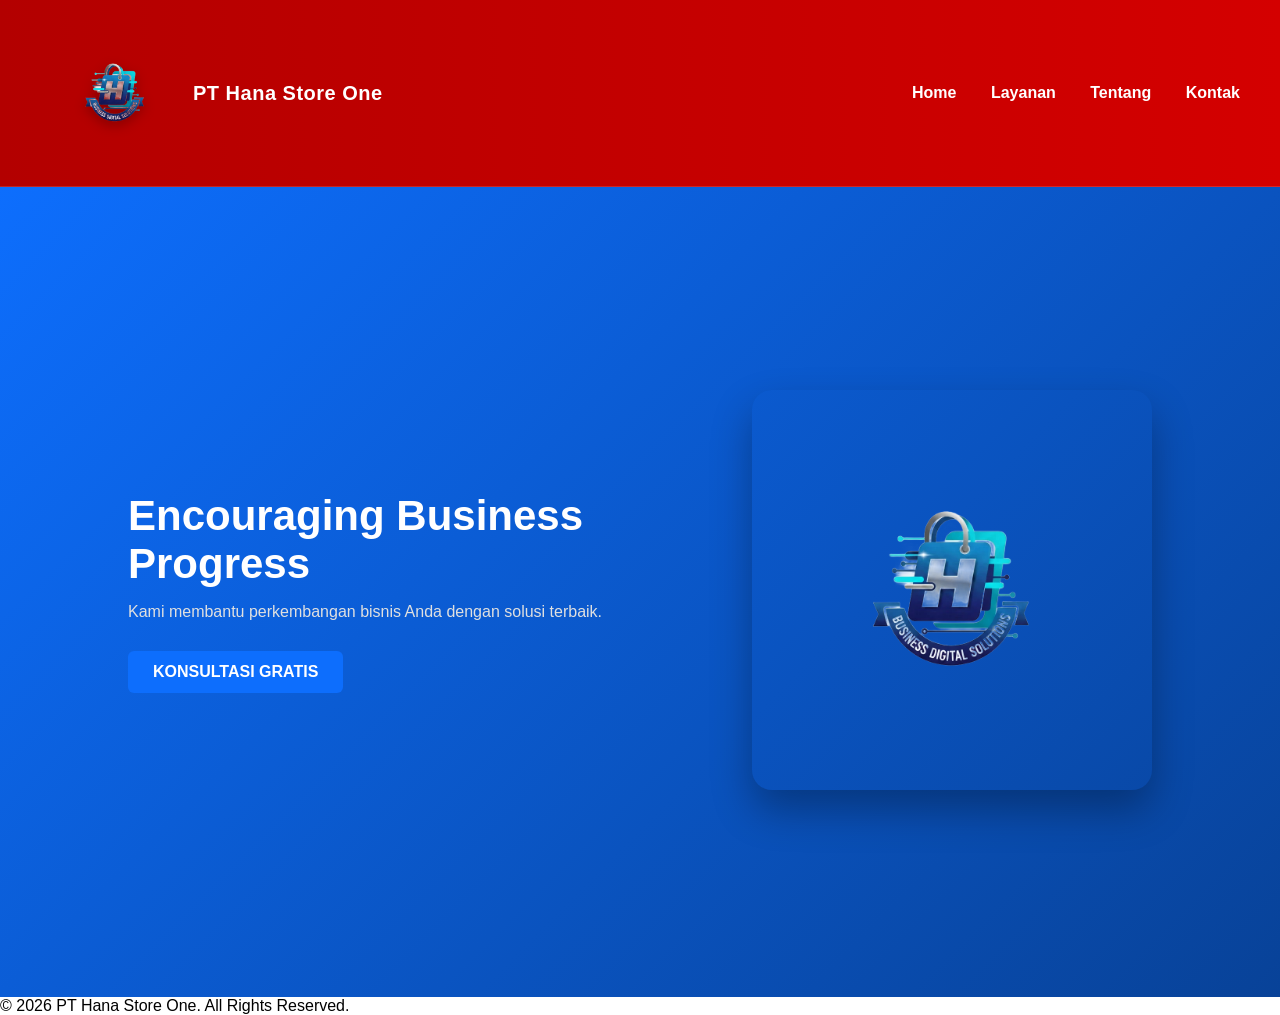
==== index.html @ 7aee6101 "Update index.html" ====
<!DOCTYPE html>
<html lang="id">
<head>
    <meta charset="UTF-8">
    <meta name="viewport" content="width=device-width, initial-scale=1.0">
    <title>PT Hana Store One</title>
    <link rel="stylesheet" href="style.css">
</head>
<body>

<nav class="navbar">
    <div class="logo">
        <img src="Store.com.png" alt="Logo">
        <span class="company-name">PT Hana Store One</span>
    </div>

    <div class="menu">
        <a href="index.html">Home</a>
        <a href="layanan.html">Layanan</a>
        <a href="tentang.html">Tentang</a>
        <a href="kontak.html">Kontak</a>
    </div>
</nav>

<section class="hero">

    <div class="hero-text">
        <h1>Encouraging Business Progress</h1>
        <p>Kami membantu perkembangan bisnis Anda dengan solusi terbaik.</p>
        <a href="kontak.html" class="btn">KONSULTASI GRATIS</a>
    </div>

    <div class="hero-image">
        <img src="Store.com.png" alt="Logo">
    </div>

</section>

<footer>
    © 2026 PT Hana Store One. All Rights Reserved.
</footer>

</body>
</html>
---- style.css ----
/* ================= RESET ================= */
* {
    margin: 0;
    padding: 0;
    box-sizing: border-box;
    font-family: Arial, sans-serif;
}

html, body {
    height: 100%;
}

/* ================= NAVBAR DESKTOP ================= */
.navbar {
    display: flex;
    justify-content: space-between;
    align-items: center;
    padding: 18px 40px;
    background: linear-gradient(90deg, #b30000, #d40000);
    box-shadow: 0 4px 15px rgba(0,0,0,0.2);
    border-bottom: 1px solid rgba(255,255,255,0.15);
}

.logo {
    display: flex;
    align-items: center;
    gap: 3px;
    color: white;
    font-weight: 600;
}

.logo img {
    width: 150px;
    height: auto;
    filter: drop-shadow(0 4px 6px rgba(0,0,0,0.3));
    transition: 0.3s ease;
}

.logo img:hover {
    transform: scale(1.05);
}

.logo span {
    font-size: 20px;
    letter-spacing: 0.5px;
}

.menu a {
    color: white;
    text-decoration: none;
    margin-left: 30px;
    font-weight: 600;
    transition: 0.3s ease;
    position: relative;
}

.menu a::after {
    content: "";
    position: absolute;
    width: 0%;
    height: 2px;
    bottom: -5px;
    left: 0;
    background-color: white;
    transition: 0.3s ease;
}

.menu a:hover::after {
    width: 100%;
}


/* ================= HERO ================= */
.hero {
    min-height: 90vh;
    display: flex;
    align-items: center;
    justify-content: space-between;
    padding: 80px 10%;
    background: linear-gradient(135deg, #0d6efd, #084298);
    color: white;
}

.hero-text {
    max-width: 500px;
}

.hero-image img {
    width: 400px;
    border-radius: 20px;
    box-shadow: 0 20px 40px rgba(0,0,0,0.3);
}

.hero h1 {
    font-size: clamp(24px, 5vw, 42px);
    margin-bottom: 15px;
}

.hero p {
    margin-bottom: 30px;
    color: #e0e0e0;
}

/* ================= BUTTON ================= */
.btn {
    background-color: #0d6efd;
    color: white;
    padding: 12px 25px;
    border-radius: 6px;
    text-decoration: none;
    display: inline-block;
    font-weight: 600;
    transition: 0.3s ease;
}

.btn:hover {
    background-color: #084298;
}

/* ================= CONTENT ================= */
.content {
    padding: 80px 40px;
    text-align: center;
    max-width: 1200px;
    margin: auto;
}

.content img {
    margin-top: -80px;
    display: block;
    margin-left: auto;
    margin-right: auto;
}

.cards {
    display: flex;
    flex-direction: column;
    gap: 25px;
    margin-top: 40px;
    align-items: center;
}

.card {
    background: #f4f4f4;
    padding: 25px;
    width: 100%;
    max-width: 700px;
    border-radius: 10px;
    text-align: left;
    box-shadow: 0 5px 15px rgba(0,0,0,0.05);
}

/* ================= CONTACT ================= */
.contact-section {
    min-height: 80vh;
    display: flex;
    justify-content: center;
    align-items: center;
    text-align: center;
    padding: 40px 20px;
}

.contact-box {
    background: white;
    padding: 40px;
    border-radius: 12px;
    box-shadow: 0 5px 20px rgba(0,0,0,0.1);
    max-width: 600px;
    width: 100%;
}

.contact-buttons {
    margin-top: 30px;
    display: flex;
    flex-direction: column;
    gap: 15px;
}

/* Contact Buttons Variants */
.wa {
    background-color: #25D366;
}

.email {
    background-color: #0d6efd;
}

.ig {
    background: linear-gradient(45deg, #f09433, #e6683c, #dc2743, #cc2366, #bc1888);
}

/* ================= FOOTER ================= */
.footer {
    text-align: center;
    padding: 20px;
    background: #b30000;
    color: white;
    font-weight: 500;
}

/* ================= RESPONSIVE TABLET ================= */
@media (max-width: 992px) {

    .navbar {
        padding: 15px 25px;
    }

    .logo img {
        width: 130px;
    }

    .logo span {
        font-size: 18px;
    }

    .menu a {
        margin-left: 20px;
        font-size: 14px;
    }
}

/* ================= RESPONSIVE MOBILE ================= */
@media (max-width: 768px) {

    .hero {
        flex-direction: column;
        text-align: center;
    }

    .hero-image img {
        width: 300px;
        margin-top: 30px;
    }
    
    .navbar {
        padding: 12px 15px;
    }

    .logo {
        gap: 5px;
    }

    .logo img {
        width: 110px;
    }

    .logo span {
        font-size: 16px;
    }

    .menu a {
        margin-left: 15px;
        font-size: 13px;
    }

    .content {
        padding: 60px 20px;
    }
}
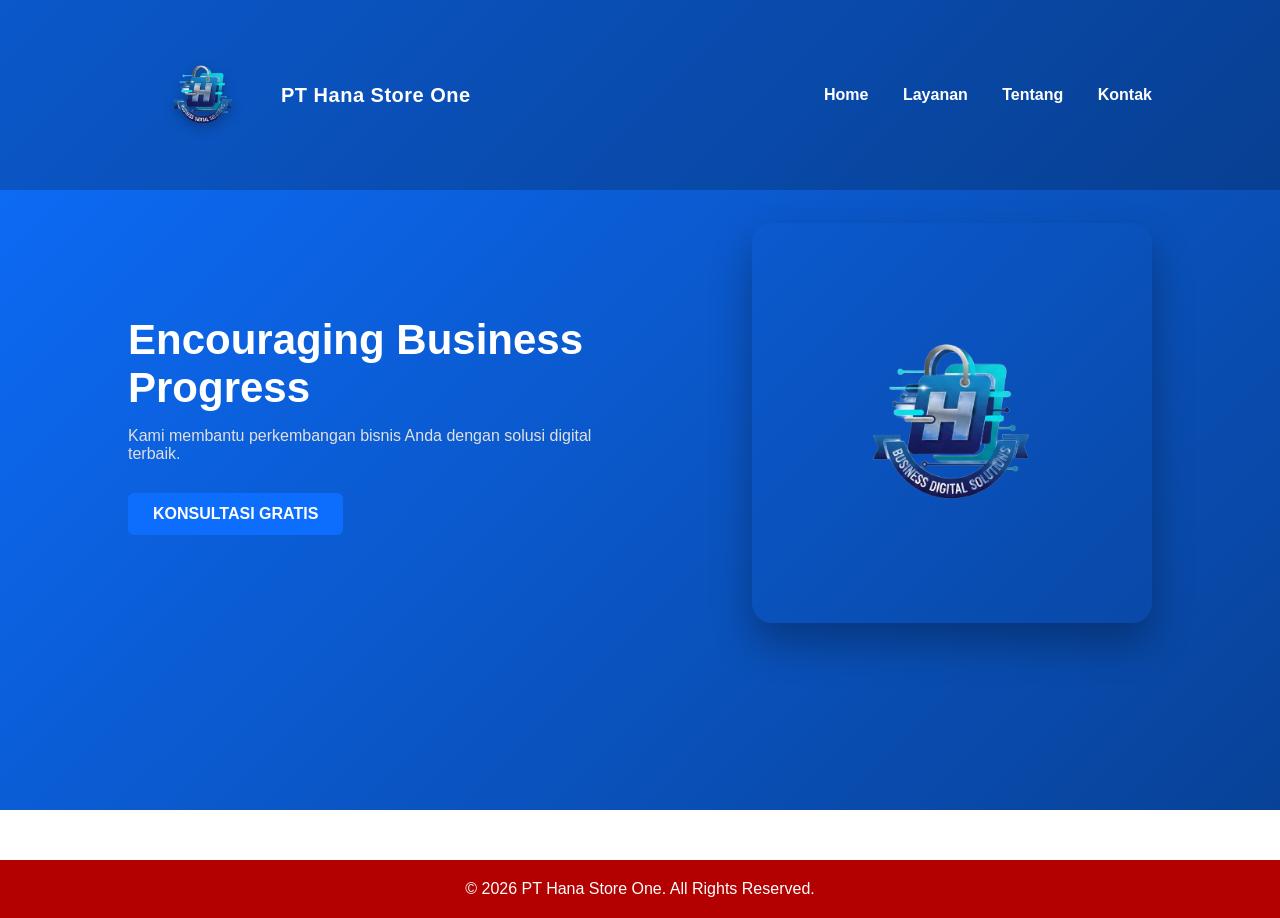
==== commit fcbef985: "Update index.html" ====
--- a/index.html
+++ b/index.html
@@ -3,7 +3,7 @@
 <head>
     <meta charset="UTF-8">
     <meta name="viewport" content="width=device-width, initial-scale=1.0">
-    <title>PT Hana Store One</title>
+    <title>Home - PT Hana Store One</title>
     <link rel="stylesheet" href="style.css">
 </head>
 <body>
@@ -15,7 +15,7 @@
     </div>
 
     <div class="menu">
-        <a href="index.html">Home</a>
+        <a href="index.html" class="active">Home</a>
         <a href="layanan.html">Layanan</a>
         <a href="tentang.html">Tentang</a>
         <a href="kontak.html">Kontak</a>
@@ -26,17 +26,17 @@
 
     <div class="hero-text">
         <h1>Encouraging Business Progress</h1>
-        <p>Kami membantu perkembangan bisnis Anda dengan solusi terbaik.</p>
+        <p>Kami membantu perkembangan bisnis Anda dengan solusi digital terbaik.</p>
         <a href="kontak.html" class="btn">KONSULTASI GRATIS</a>
     </div>
 
     <div class="hero-image">
-        <img src="Store.com.png" alt="Logo">
+        <img src="Store.com.png" alt="Logo PT Hana Store One">
     </div>
 
 </section>
 
-<footer>
+<footer class="footer">
     © 2026 PT Hana Store One. All Rights Reserved.
 </footer>
 
--- a/style.css
+++ b/style.css
@@ -12,13 +12,16 @@
 
 /* ================= NAVBAR DESKTOP ================= */
 .navbar {
+    position: absolute;
+    width: 100%;
+    top: 0;
+    left: 0;
+    padding: 20px 10%;
     display: flex;
     justify-content: space-between;
     align-items: center;
-    padding: 18px 40px;
-    background: linear-gradient(90deg, #b30000, #d40000);
-    box-shadow: 0 4px 15px rgba(0,0,0,0.2);
-    border-bottom: 1px solid rgba(255,255,255,0.15);
+    background: rgba(0, 0, 0, 0.2);
+    z-index: 1000;
 }
 
 .logo {
@@ -76,7 +79,7 @@
     display: flex;
     align-items: center;
     justify-content: space-between;
-    padding: 80px 10%;
+    padding: 120px 10% 80px;
     background: linear-gradient(135deg, #0d6efd, #084298);
     color: white;
 }
@@ -119,7 +122,7 @@
 
 /* ================= CONTENT ================= */
 .content {
-    padding: 80px 40px;
+    padding: 60px 20px 120px 20px;
     text-align: center;
     max-width: 1200px;
     margin: auto;
@@ -133,6 +136,7 @@
 }
 
 .cards {
+    margin-bottom: 120px;
     display: flex;
     flex-direction: column;
     gap: 25px;
@@ -196,6 +200,7 @@
     background: #b30000;
     color: white;
     font-weight: 500;
+    margin-top: 50px;
 }
 
 /* ================= RESPONSIVE TABLET ================= */
@@ -256,4 +261,18 @@
     .content {
         padding: 60px 20px;
     }
-}
+
+    .service-card {
+        background: white;
+        padding: 30px;
+        border-radius: 15px;
+        box-shadow: 0 10px 30px rgba(0,0,0,0.1);
+        margin-bottom: 30px;
+        transition: 0.3s;
+   }
+
+   .service-card:hover {
+       transform: translateY(-10px);
+   }
+
+}
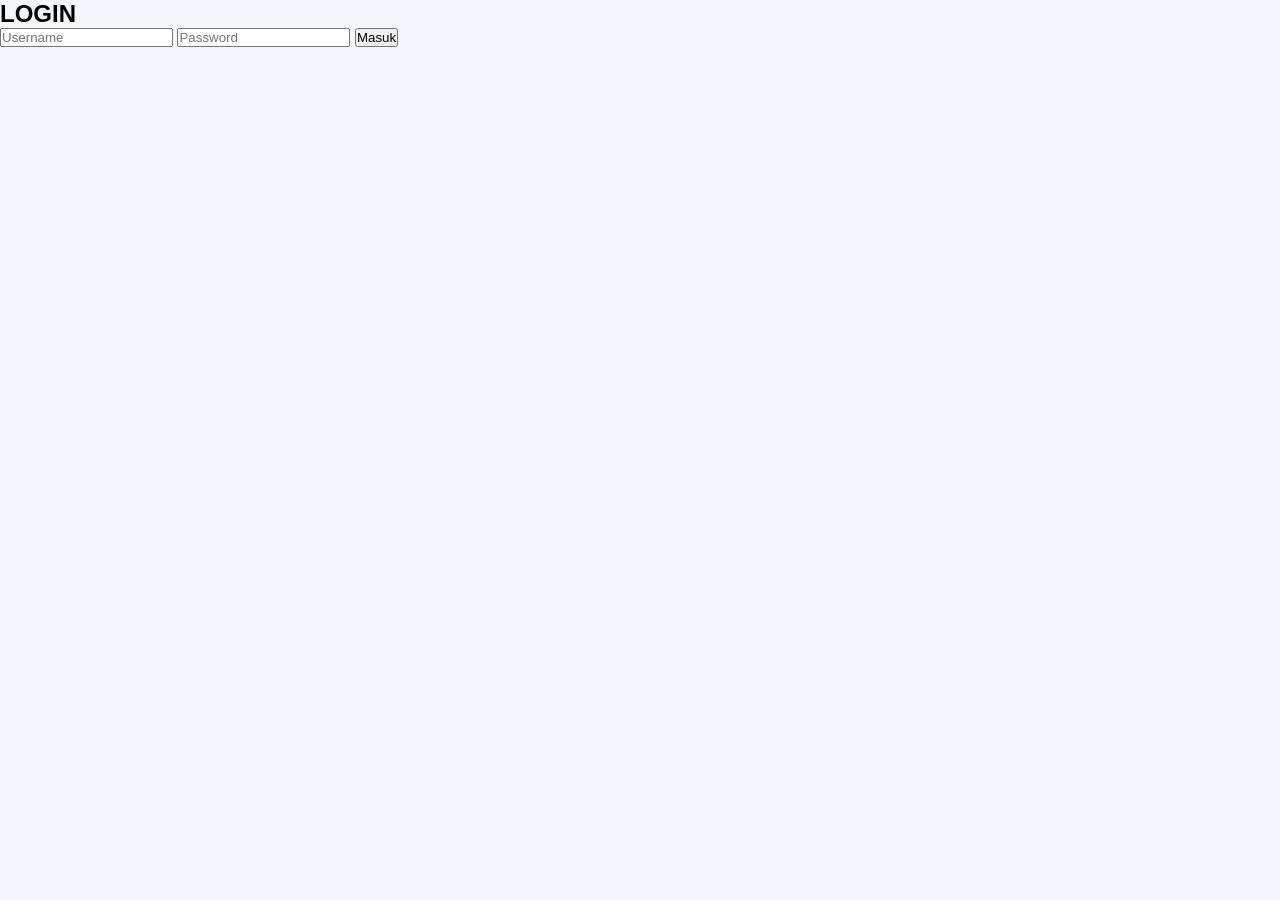
==== commit 686ee3a3: "Rename login.html to index.html" ====
--- a/index.html
+++ b/index.html
@@ -1,44 +1,33 @@
 <!DOCTYPE html>
 <html lang="id">
 <head>
-    <meta charset="UTF-8">
-    <meta name="viewport" content="width=device-width, initial-scale=1.0">
-    <title>Home - PT Hana Store One</title>
-    <link rel="stylesheet" href="style.css">
+
+<meta charset="UTF-8">
+<meta name="viewport" content="width=device-width, initial-scale=1.0">
+
+<title>Login PT HANA STORE ONE</title>
+
+<link rel="stylesheet" href="style.css">
+
 </head>
+
 <body>
 
-<nav class="navbar">
-    <div class="logo">
-        <img src="Store.com.png" alt="Logo">
-        <span class="company-name">PT Hana Store One</span>
-    </div>
+<div class="login-box">
 
-    <div class="menu">
-        <a href="index.html" class="active">Home</a>
-        <a href="layanan.html">Layanan</a>
-        <a href="tentang.html">Tentang</a>
-        <a href="kontak.html">Kontak</a>
-    </div>
-</nav>
+<h2>LOGIN</h2>
 
-<section class="hero">
+<input type="text" id="username" placeholder="Username">
 
-    <div class="hero-text">
-        <h1>Encouraging Business Progress</h1>
-        <p>Kami membantu perkembangan bisnis Anda dengan solusi digital terbaik.</p>
-        <a href="kontak.html" class="btn">KONSULTASI GRATIS</a>
-    </div>
+<input type="password" id="password" placeholder="Password">
 
-    <div class="hero-image">
-        <img src="Store.com.png" alt="Logo PT Hana Store One">
-    </div>
+<button onclick="login()">Masuk</button>
 
-</section>
+<p id="pesan"></p>
 
-<footer class="footer">
-    © 2026 PT Hana Store One. All Rights Reserved.
-</footer>
+</div>
+
+<script src="login.js"></script>
 
 </body>
 </html>
--- a/style.css
+++ b/style.css
@@ -1,278 +1,299 @@
 /* ================= RESET ================= */
-* {
-    margin: 0;
-    padding: 0;
-    box-sizing: border-box;
-    font-family: Arial, sans-serif;
-}
-
-html, body {
-    height: 100%;
-}
-
-/* ================= NAVBAR DESKTOP ================= */
-.navbar {
-    position: absolute;
-    width: 100%;
-    top: 0;
-    left: 0;
-    padding: 20px 10%;
-    display: flex;
-    justify-content: space-between;
-    align-items: center;
-    background: rgba(0, 0, 0, 0.2);
-    z-index: 1000;
-}
-
-.logo {
-    display: flex;
-    align-items: center;
-    gap: 3px;
-    color: white;
-    font-weight: 600;
-}
-
-.logo img {
-    width: 150px;
-    height: auto;
-    filter: drop-shadow(0 4px 6px rgba(0,0,0,0.3));
-    transition: 0.3s ease;
-}
-
-.logo img:hover {
-    transform: scale(1.05);
-}
-
-.logo span {
-    font-size: 20px;
-    letter-spacing: 0.5px;
-}
-
-.menu a {
-    color: white;
-    text-decoration: none;
-    margin-left: 30px;
-    font-weight: 600;
-    transition: 0.3s ease;
-    position: relative;
-}
-
-.menu a::after {
-    content: "";
-    position: absolute;
-    width: 0%;
-    height: 2px;
-    bottom: -5px;
-    left: 0;
-    background-color: white;
-    transition: 0.3s ease;
-}
-
-.menu a:hover::after {
-    width: 100%;
-}
+
+*{
+margin:0;
+padding:0;
+box-sizing:border-box;
+font-family:Arial,sans-serif;
+}
+
+body{
+background:#f5f6fa;
+}
+
+
+/* ================= NAVBAR ================= */
+
+.navbar{
+width:100%;
+padding:20px 10%;
+display:flex;
+justify-content:space-between;
+align-items:center;
+background:linear-gradient(135deg,#0d6efd,#084298);
+}
+
+.logo{
+display:flex;
+align-items:center;
+gap:10px;
+color:white;
+font-weight:600;
+}
+
+.logo img{
+width:50px;
+}
+
+.menu a{
+color:white;
+text-decoration:none;
+margin-left:30px;
+font-weight:600;
+}
+
 
 
 /* ================= HERO ================= */
-.hero {
-    min-height: 90vh;
-    display: flex;
-    align-items: center;
-    justify-content: space-between;
-    padding: 120px 10% 80px;
-    background: linear-gradient(135deg, #0d6efd, #084298);
-    color: white;
-}
-
-.hero-text {
-    max-width: 500px;
-}
-
-.hero-image img {
-    width: 400px;
-    border-radius: 20px;
-    box-shadow: 0 20px 40px rgba(0,0,0,0.3);
-}
-
-.hero h1 {
-    font-size: clamp(24px, 5vw, 42px);
-    margin-bottom: 15px;
-}
-
-.hero p {
-    margin-bottom: 30px;
-    color: #e0e0e0;
-}
+
+.hero{
+min-height:100vh;
+display:flex;
+align-items:center;
+justify-content:space-between;
+padding:0 10%;
+background:linear-gradient(135deg,#0d6efd,#084298);
+color:white;
+}
+
+.hero-text{
+max-width:500px;
+}
+
+.hero h1{
+font-size:42px;
+margin-bottom:15px;
+}
+
+.hero p{
+margin-bottom:25px;
+color:#e0e0e0;
+}
+
+.hero-image img{
+width:350px;
+}
+
+
 
 /* ================= BUTTON ================= */
-.btn {
-    background-color: #0d6efd;
-    color: white;
-    padding: 12px 25px;
-    border-radius: 6px;
-    text-decoration: none;
-    display: inline-block;
-    font-weight: 600;
-    transition: 0.3s ease;
-}
-
-.btn:hover {
-    background-color: #084298;
-}
+
+.btn{
+background:white;
+color:#0d6efd;
+padding:12px 25px;
+border-radius:6px;
+text-decoration:none;
+font-weight:bold;
+display:inline-block;
+}
+
+.btn:hover{
+background:#e6e6e6;
+}
+
+
 
 /* ================= CONTENT ================= */
-.content {
-    padding: 60px 20px 120px 20px;
-    text-align: center;
-    max-width: 1200px;
-    margin: auto;
-}
-
-.content img {
-    margin-top: -80px;
-    display: block;
-    margin-left: auto;
-    margin-right: auto;
-}
-
-.cards {
-    margin-bottom: 120px;
-    display: flex;
-    flex-direction: column;
-    gap: 25px;
-    margin-top: 40px;
-    align-items: center;
-}
-
-.card {
-    background: #f4f4f4;
-    padding: 25px;
-    width: 100%;
-    max-width: 700px;
-    border-radius: 10px;
-    text-align: left;
-    box-shadow: 0 5px 15px rgba(0,0,0,0.05);
-}
+
+.content{
+max-width:1100px;
+margin:80px auto;
+padding:0 5%;
+}
+
+.content h1{
+margin-bottom:15px;
+}
+
+.content p{
+margin-bottom:15px;
+line-height:1.6;
+}
+
+
+
+/* ================= LAYANAN ================= */
+
+.cards{
+margin-top:40px;
+display:flex;
+flex-direction:column;
+gap:30px;
+}
+
+.card{
+background:white;
+padding:30px;
+border-radius:10px;
+box-shadow:0 5px 20px rgba(0,0,0,0.05);
+}
+
+
+
+/* ================= TENTANG ================= */
+
+.about-section{
+max-width:900px;
+margin:80px auto;
+padding:0 20px;
+text-align:center;
+}
+
+.about-section h1{
+font-size:36px;
+margin-bottom:20px;
+}
+
+.about-section p{
+line-height:1.8;
+margin-bottom:20px;
+}
+
+.about-section img{
+width:300px;
+margin-top:40px;
+}
+
+
 
 /* ================= CONTACT ================= */
-.contact-section {
-    min-height: 80vh;
-    display: flex;
-    justify-content: center;
-    align-items: center;
-    text-align: center;
-    padding: 40px 20px;
-}
-
-.contact-box {
-    background: white;
-    padding: 40px;
-    border-radius: 12px;
-    box-shadow: 0 5px 20px rgba(0,0,0,0.1);
-    max-width: 600px;
-    width: 100%;
-}
-
-.contact-buttons {
-    margin-top: 30px;
-    display: flex;
-    flex-direction: column;
-    gap: 15px;
-}
-
-/* Contact Buttons Variants */
-.wa {
-    background-color: #25D366;
-}
-
-.email {
-    background-color: #0d6efd;
-}
-
-.ig {
-    background: linear-gradient(45deg, #f09433, #e6683c, #dc2743, #cc2366, #bc1888);
+
+.contact-section{
+min-height:80vh;
+display:flex;
+justify-content:center;
+align-items:center;
+padding:60px 10%;
+}
+
+.contact-container{
+display:flex;
+gap:80px;
+max-width:1100px;
+width:100%;
+align-items:center;
+}
+
+.contact-box{
+background:white;
+padding:40px;
+border-radius:12px;
+box-shadow:0 5px 20px rgba(0,0,0,0.1);
+flex:1;
+}
+
+.contact-buttons{
+margin-top:25px;
+display:flex;
+flex-direction:column;
+gap:20px;
+}
+
+
+/* Tombol warna */
+
+.wa{
+background:#25D366;
+color:black;
+}
+
+.email{
+background:#0d6efd;
+color:black;
+}
+
+.ig{
+background:linear-gradient(45deg,#f09433,#e6683c,#dc2743,#cc2366,#bc1888);
+color:black;
 }
 
 /* ================= FOOTER ================= */
-.footer {
-    text-align: center;
-    padding: 20px;
-    background: #b30000;
-    color: white;
-    font-weight: 500;
-    margin-top: 50px;
-}
-
-/* ================= RESPONSIVE TABLET ================= */
-@media (max-width: 992px) {
-
-    .navbar {
-        padding: 15px 25px;
-    }
-
-    .logo img {
-        width: 130px;
-    }
-
-    .logo span {
-        font-size: 18px;
-    }
-
-    .menu a {
-        margin-left: 20px;
-        font-size: 14px;
-    }
-}
-
-/* ================= RESPONSIVE MOBILE ================= */
-@media (max-width: 768px) {
-
-    .hero {
-        flex-direction: column;
-        text-align: center;
-    }
-
-    .hero-image img {
-        width: 300px;
-        margin-top: 30px;
-    }
-    
-    .navbar {
-        padding: 12px 15px;
-    }
-
-    .logo {
-        gap: 5px;
-    }
-
-    .logo img {
-        width: 110px;
-    }
-
-    .logo span {
-        font-size: 16px;
-    }
-
-    .menu a {
-        margin-left: 15px;
-        font-size: 13px;
-    }
-
-    .content {
-        padding: 60px 20px;
-    }
-
-    .service-card {
-        background: white;
-        padding: 30px;
-        border-radius: 15px;
-        box-shadow: 0 10px 30px rgba(0,0,0,0.1);
-        margin-bottom: 30px;
-        transition: 0.3s;
-   }
-
-   .service-card:hover {
-       transform: translateY(-10px);
-   }
-
-}
+
+footer{
+text-align:center;
+padding:20px;
+background:#b30000;
+color:white;
+}
+
+
+
+/* ================= RESPONSIVE ================= */
+
+@media(max-width:768px){
+
+.hero{
+flex-direction:column;
+text-align:center;
+}
+
+.hero-image img{
+margin-top:30px;
+width:250px;
+}
+
+.menu a{
+margin-left:15px;
+font-size:14px;
+}
+
+.contact-container{
+flex-direction:column;
+text-align:center;
+}
+
+.contact-logo img{
+width:220px;
+}
+
+  body{
+background:#f5f6fa;
+font-family:Arial;
+display:flex;
+justify-content:center;
+align-items:center;
+height:100vh;
+}
+
+.login-box{
+background:white;
+padding:40px;
+border-radius:10px;
+width:300px;
+text-align:center;
+box-shadow:0px 0px 10px rgba(0,0,0,0.1);
+}
+
+.login-box h2{
+margin-bottom:20px;
+}
+
+input{
+width:100%;
+padding:10px;
+margin:10px 0;
+border-radius:5px;
+border:1px solid #ccc;
+}
+
+button{
+width:100%;
+padding:10px;
+background:#007bff;
+color:white;
+border:none;
+border-radius:5px;
+cursor:pointer;
+}
+
+button:hover{
+background:#0056b3;
+}
+
+#pesan{
+color:red;
+margin-top:10px;
+}
+
+}
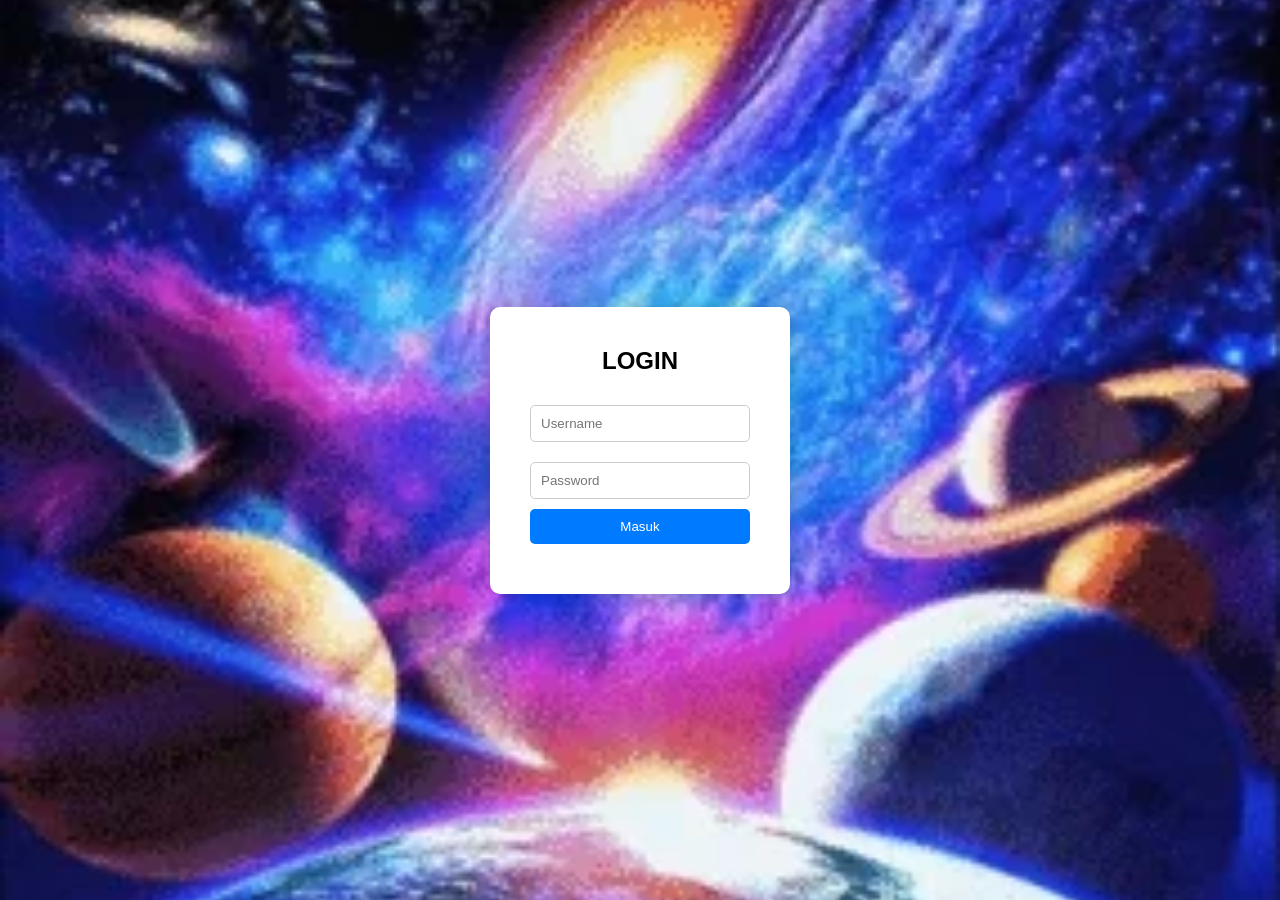
==== commit 752015a8: "Update index.html" ====
--- a/index.html
+++ b/index.html
@@ -4,21 +4,18 @@
 
 <meta charset="UTF-8">
 <meta name="viewport" content="width=device-width, initial-scale=1.0">
-
 <title>Login PT HANA STORE ONE</title>
-
+  
 <link rel="stylesheet" href="style.css">
 
 </head>
 
-<body>
+<body class="login-page">
 
 <div class="login-box">
-
 <h2>LOGIN</h2>
 
 <input type="text" id="username" placeholder="Username">
-
 <input type="password" id="password" placeholder="Password">
 
 <button onclick="login()">Masuk</button>
--- a/style.css
+++ b/style.css
@@ -7,8 +7,65 @@
 font-family:Arial,sans-serif;
 }
 
+/* ================= BODY NORMAL WEBSITE ================= */
+
 body{
 background:#f5f6fa;
+}
+
+/* ================= LOGIN PAGE ================= */
+
+.login-box{
+background:white;
+padding:40px;
+border-radius:10px;
+width:300px;
+text-align:center;
+box-shadow:0px 0px 15px rgba(0,0,0,0.2);
+}
+
+/* Background khusus login */
+body.login-page{
+background:url("background.gif");
+background-size:cover;
+background-position:center;
+background-repeat:no-repeat;
+
+display:flex;
+justify-content:center;
+align-items:center;
+height:100vh;
+}
+
+.login-box h2{
+margin-bottom:20px;
+}
+
+input{
+width:100%;
+padding:10px;
+margin:10px 0;
+border-radius:5px;
+border:1px solid #ccc;
+}
+
+button{
+width:100%;
+padding:10px;
+background:#007bff;
+color:white;
+border:none;
+border-radius:5px;
+cursor:pointer;
+}
+
+button:hover{
+background:#0056b3;
+}
+
+#pesan{
+color:red;
+margin-top:10px;
 }
 
 
@@ -43,7 +100,6 @@
 }
 
 
-
 /* ================= HERO ================= */
 
 .hero{
@@ -73,7 +129,6 @@
 .hero-image img{
 width:350px;
 }
-
 
 
 /* ================= BUTTON ================= */
@@ -93,7 +148,6 @@
 }
 
 
-
 /* ================= CONTENT ================= */
 
 .content{
@@ -112,7 +166,6 @@
 }
 
 
-
 /* ================= LAYANAN ================= */
 
 .cards{
@@ -128,7 +181,6 @@
 border-radius:10px;
 box-shadow:0 5px 20px rgba(0,0,0,0.05);
 }
-
 
 
 /* ================= TENTANG ================= */
@@ -156,7 +208,6 @@
 }
 
 
-
 /* ================= CONTACT ================= */
 
 .contact-section{
@@ -190,9 +241,6 @@
 gap:20px;
 }
 
-
-/* Tombol warna */
-
 .wa{
 background:#25D366;
 color:black;
@@ -208,6 +256,7 @@
 color:black;
 }
 
+
 /* ================= FOOTER ================= */
 
 footer{
@@ -216,7 +265,6 @@
 background:#b30000;
 color:white;
 }
-
 
 
 /* ================= RESPONSIVE ================= */
@@ -243,57 +291,4 @@
 text-align:center;
 }
 
-.contact-logo img{
-width:220px;
-}
-
-  body{
-background:#f5f6fa;
-font-family:Arial;
-display:flex;
-justify-content:center;
-align-items:center;
-height:100vh;
-}
-
-.login-box{
-background:white;
-padding:40px;
-border-radius:10px;
-width:300px;
-text-align:center;
-box-shadow:0px 0px 10px rgba(0,0,0,0.1);
-}
-
-.login-box h2{
-margin-bottom:20px;
-}
-
-input{
-width:100%;
-padding:10px;
-margin:10px 0;
-border-radius:5px;
-border:1px solid #ccc;
-}
-
-button{
-width:100%;
-padding:10px;
-background:#007bff;
-color:white;
-border:none;
-border-radius:5px;
-cursor:pointer;
-}
-
-button:hover{
-background:#0056b3;
-}
-
-#pesan{
-color:red;
-margin-top:10px;
-}
-
-}
+}
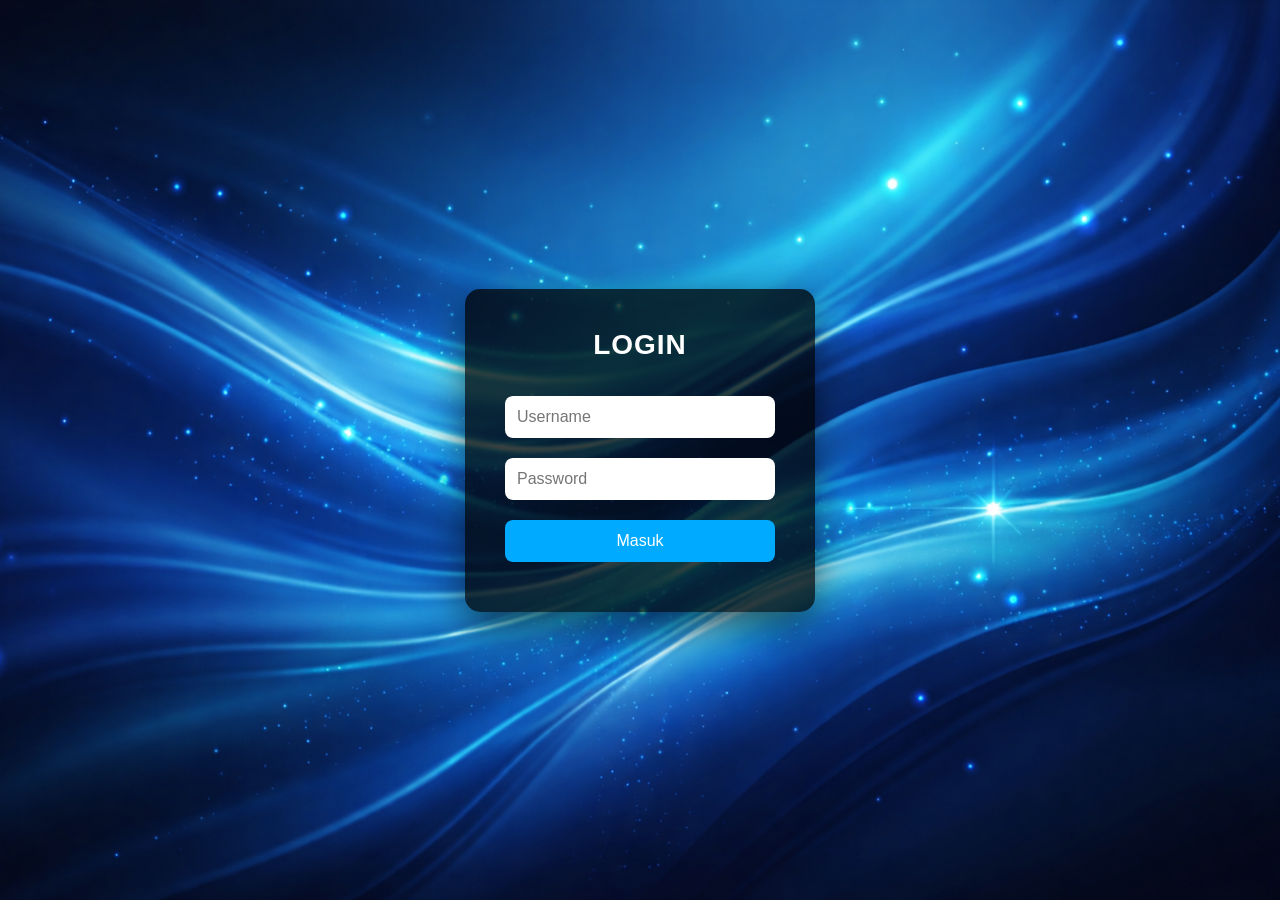
==== commit bf262c27: "Integrate Facebook Pixel tracking in index.html Added Facebook Pixel tracking code for analytics." ====
--- a/index.html
+++ b/index.html
@@ -7,6 +7,24 @@
 <title>Login PT HANA STORE ONE</title>
   
 <link rel="stylesheet" href="style.css">
+  
+<!-- Meta Pixel Code -->
+<script>
+!function(f,b,e,v,n,t,s)
+{if(f.fbq)return;n=f.fbq=function(){n.callMethod?
+n.callMethod.apply(n,arguments):n.queue.push(arguments)};
+if(!f._fbq)f._fbq=n;n.push=n;n.loaded=!0;n.version='2.0';
+n.queue=[];t=b.createElement(e);t.async=!0;
+t.src=v;s=b.getElementsByTagName(e)[0];
+s.parentNode.insertBefore(t,s)}(window, document,'script',
+'https://connect.facebook.net/en_US/fbevents.js');
+fbq('init', '1217204670527055');
+fbq('track', 'PageView');
+</script>
+<noscript><img height="1" width="1" style="display:none"
+src="https://www.facebook.com/tr?id=1217204670527055&ev=PageView&noscript=1"
+/></noscript>
+<!-- End Meta Pixel Code -->  
 
 </head>
 
--- a/style.css
+++ b/style.css
@@ -4,29 +4,17 @@
 margin:0;
 padding:0;
 box-sizing:border-box;
-font-family:Arial,sans-serif;
-}
-
-/* ================= BODY NORMAL WEBSITE ================= */
-
+font-family: Arial, sans-serif;
+}
+
+/* BODY NORMAL WEBSITE */
 body{
-background:#f5f6fa;
-}
-
-/* ================= LOGIN PAGE ================= */
-
-.login-box{
-background:white;
-padding:40px;
-border-radius:10px;
-width:300px;
-text-align:center;
-box-shadow:0px 0px 15px rgba(0,0,0,0.2);
-}
-
-/* Background khusus login */
+background: f5f6fa;
+}
+
+/* BODY KHUSUS LOGIN */
 body.login-page{
-background:url("background.gif");
+background-image: url("background.png");
 background-size:cover;
 background-position:center;
 background-repeat:no-repeat;
@@ -37,37 +25,55 @@
 height:100vh;
 }
 
+/* ================= BOX LOGIN ================= */
+
+.login-box{
+width:350px;
+padding:40px;
+background:rgba(0,0,0,0.75);
+border-radius:15px;
+box-shadow:0 15px 40px rgba(0,0,0,0.6);
+text-align:center;
+color:white;
+}
+
 .login-box h2{
-margin-bottom:20px;
-}
-
-input{
-width:100%;
-padding:10px;
+margin-bottom:25px;
+font-size:28px;
+letter-spacing:1px;
+}
+
+.login-box input{
+width:100%;
+padding:12px;
 margin:10px 0;
-border-radius:5px;
-border:1px solid #ccc;
-}
-
-button{
-width:100%;
-padding:10px;
-background:#007bff;
-color:white;
+border-radius:8px;
 border:none;
-border-radius:5px;
+outline:none;
+font-size:16px;
+}
+
+.login-box button{
+width:100%;
+padding:12px;
+margin-top:10px;
+border:none;
+border-radius:8px;
+background:#00aaff;
+color:white;
+font-size:16px;
 cursor:pointer;
-}
-
-button:hover{
-background:#0056b3;
+transition:0.3s;
+}
+
+.login-box button:hover{
+background:#0088cc;
 }
 
 #pesan{
-color:red;
 margin-top:10px;
-}
-
+color:#ff4d4d;
+}
 
 /* ================= NAVBAR ================= */
 
@@ -99,7 +105,6 @@
 font-weight:600;
 }
 
-
 /* ================= HERO ================= */
 
 .hero{
@@ -129,7 +134,6 @@
 .hero-image img{
 width:350px;
 }
-
 
 /* ================= BUTTON ================= */
 
@@ -147,7 +151,6 @@
 background:#e6e6e6;
 }
 
-
 /* ================= CONTENT ================= */
 
 .content{
@@ -164,7 +167,6 @@
 margin-bottom:15px;
 line-height:1.6;
 }
-
 
 /* ================= LAYANAN ================= */
 
@@ -182,7 +184,6 @@
 box-shadow:0 5px 20px rgba(0,0,0,0.05);
 }
 
-
 /* ================= TENTANG ================= */
 
 .about-section{
@@ -206,7 +207,6 @@
 width:300px;
 margin-top:40px;
 }
-
 
 /* ================= CONTACT ================= */
 
@@ -256,7 +256,6 @@
 color:black;
 }
 
-
 /* ================= FOOTER ================= */
 
 footer{
@@ -265,7 +264,6 @@
 background:#b30000;
 color:white;
 }
-
 
 /* ================= RESPONSIVE ================= */
 
